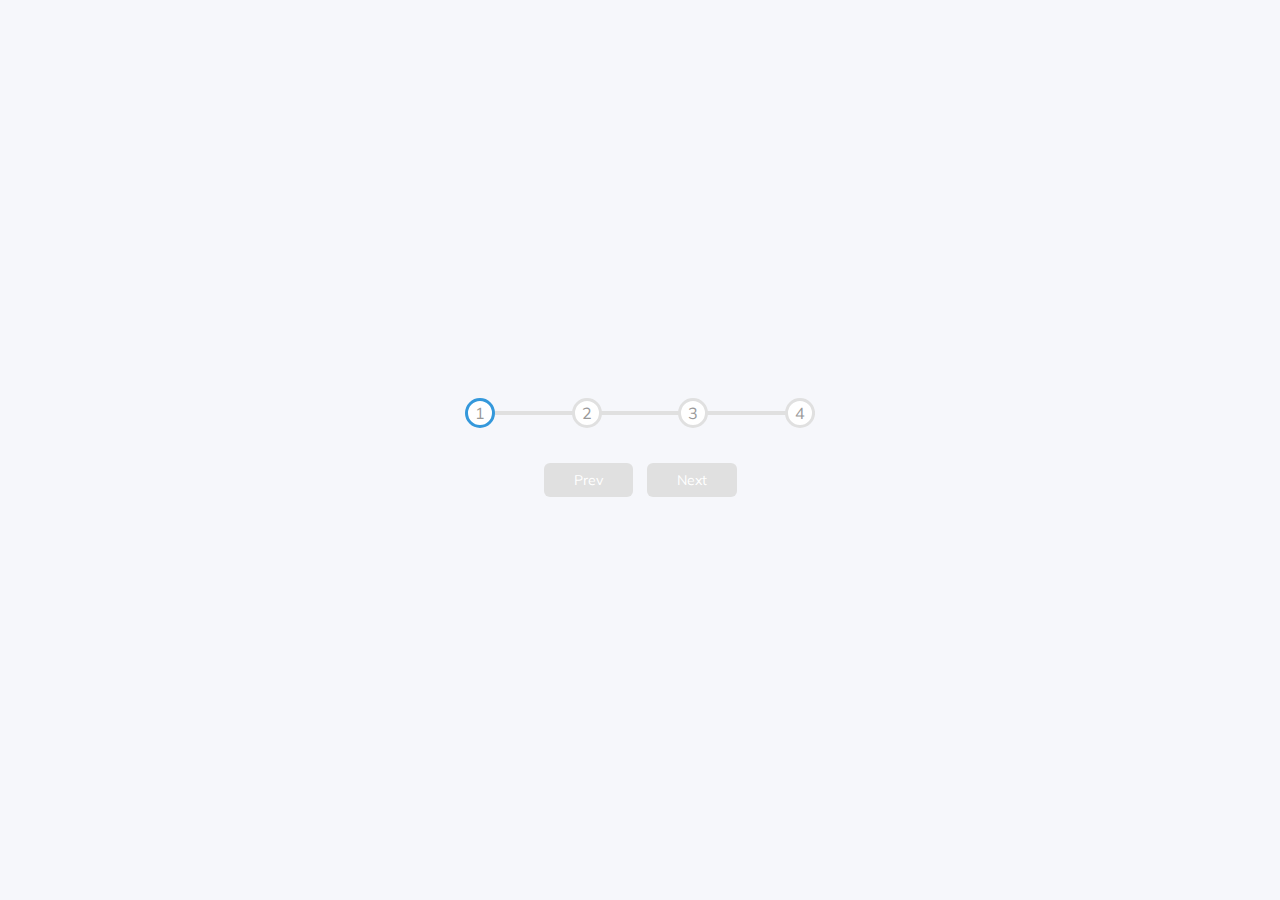
==== progress-steps/index.html @ 8e519472 "added html and css to progress steps" ====
<!DOCTYPE html>
<html lang="en">
  <head>
    <meta charset="UTF-8" />
    <meta http-equiv="X-UA-Compatible" content="IE=edge" />
    <meta name="viewport" content="width=device-width, initial-scale=1.0" />
    <title>Progress Steps</title>
    <!-- <link rel="stylesheet" href="https://cdnjs.cloudflare.com/ajax/libs/font-awesome/6.2.0/css/all.min.css" integrity="sha512-xh6O/CkQoPOWDdYTDqeRdPCVd1SpvCA9XXcUnZS2FmJNp1coAFzvtCN9BmamE+4aHK8yyUHUSCcJHgXloTyT2A==" crossorigin="anonymous" referrerpolicy="no-referrer" /> -->
    <link rel="stylesheet" href="style.css" />
  </head>
  <body>
    <div class="container">
      <div class="progress-container">
        <div class="progress" id="progress"></div>
        <div class="circle active">1</div>
        <div class="circle">2</div>
        <div class="circle">3</div>
        <div class="circle">4</div>
      </div>
      <button class="btn" id="prev" disabled>Prev</button>
      <button class="btn" id="next" disabled>Next</button>
    </div>
    <script src="script.js"></script>
  </body>
</html>
---- progress-steps/style.css ----
@import url('https://fonts.googleapis.com/css?family=Muli&display=swap');

:root {
    --line-border-fill: #3498db;
    --line-border-empty: #e0e0e0
}

* {
    box-sizing: border-box;
}

body {
    background-color: #f6f7fb;
    font-family: 'Muli', sans-serif;
    display: flex;
    flex-direction: column;
    align-items: center;
    justify-content: center;
    height: 100vh;
    overflow: hidden;
    margin: 0;
}

.container {
    text-align: center;
}

.progress-container {
    display: flex;
    justify-content: space-between;
    position: relative;
    margin-bottom: 30px;
    max-width: 100%;
    width: 350px;
}

.progress-container::before {
    content: '';
    background-color: var(--line-border-empty);
    position: absolute;
    top: 50%;
    left: 0;
    transform: translateY(-50%);
    height: 4px;
    width: 100%;
    z-index: -1;
}

.progress {
    background-color: var(--line-border-fill);;
    position: absolute;
    top: 50%;
    left: 0;
    transform: translateY(-50%);
    height: 4px;
    width: 0%;
    z-index: -1;
    transition: .4s ease;
}

.circle {
    background-color: #fff;
    color: #999;
    border-radius: 50%;
    height: 30px;
    width: 30px;
    display: flex;
    align-items: center;
    justify-content: center;
    border: 3px solid var(--line-border-empty);;
    transition: .4s ease;
}

.circle.active {
    border-color: var(--line-border-fill);;
}

.btn {
    background-color: var(--line-border-fill);
    color: #fff;
    border: 0;
    border-radius: 6px;
    cursor: pointer;
    font-family: inherit;
    padding: 8px 30px;
    margin: 5px;
    font-size: 14px;
}

.btn:active {
    transform: scale(.98);
}

.btn:focus {
    outline: 0;
}

.btn:disabled {
    background-color: var(--line-border-empty);
    cursor: not-allowed
}
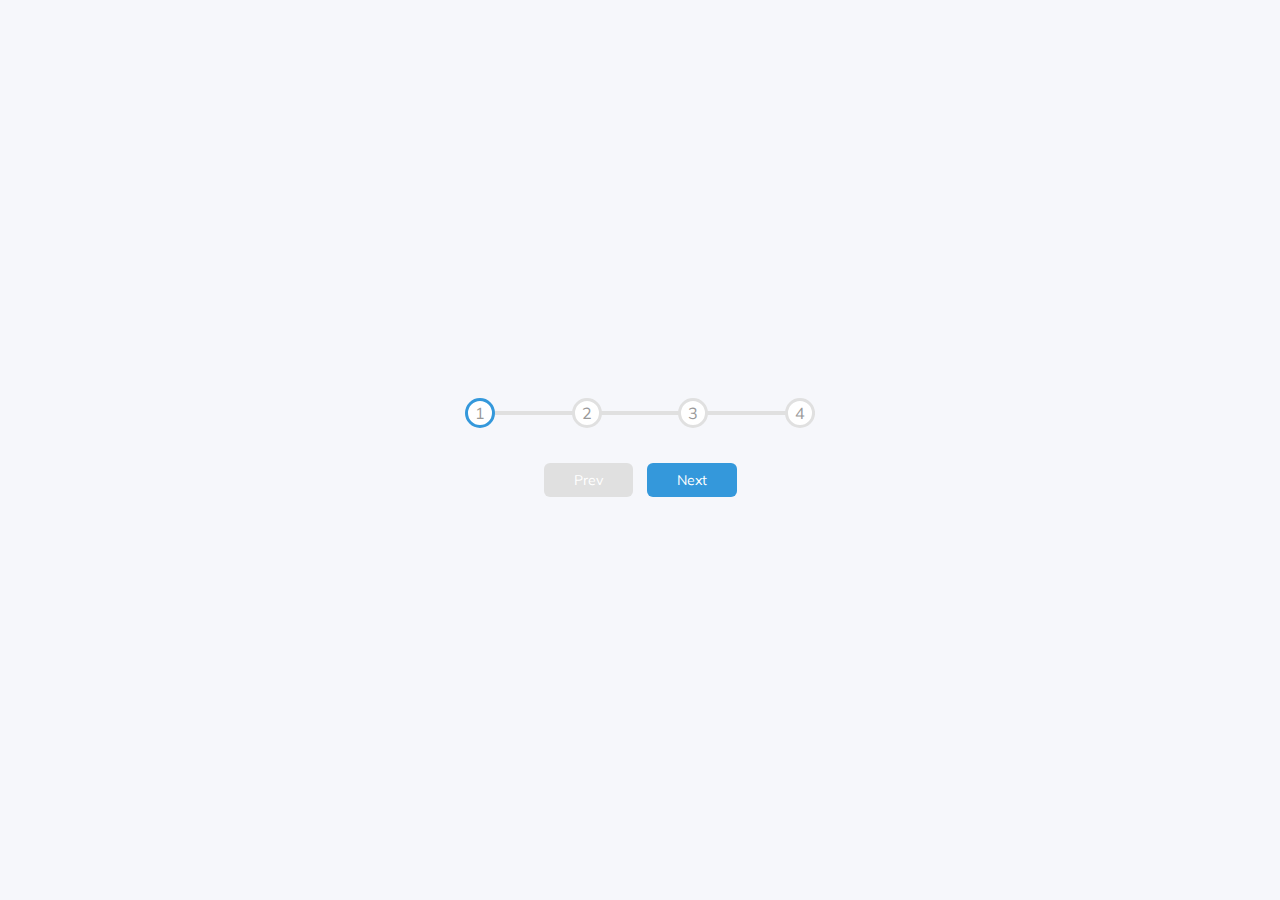
==== commit 6ea9ecb8: "added JavaScript for progress steps" ====
--- a/progress-steps/index.html
+++ b/progress-steps/index.html
@@ -18,7 +18,7 @@
         <div class="circle">4</div>
       </div>
       <button class="btn" id="prev" disabled>Prev</button>
-      <button class="btn" id="next" disabled>Next</button>
+      <button class="btn" id="next">Next</button>
     </div>
     <script src="script.js"></script>
   </body>
